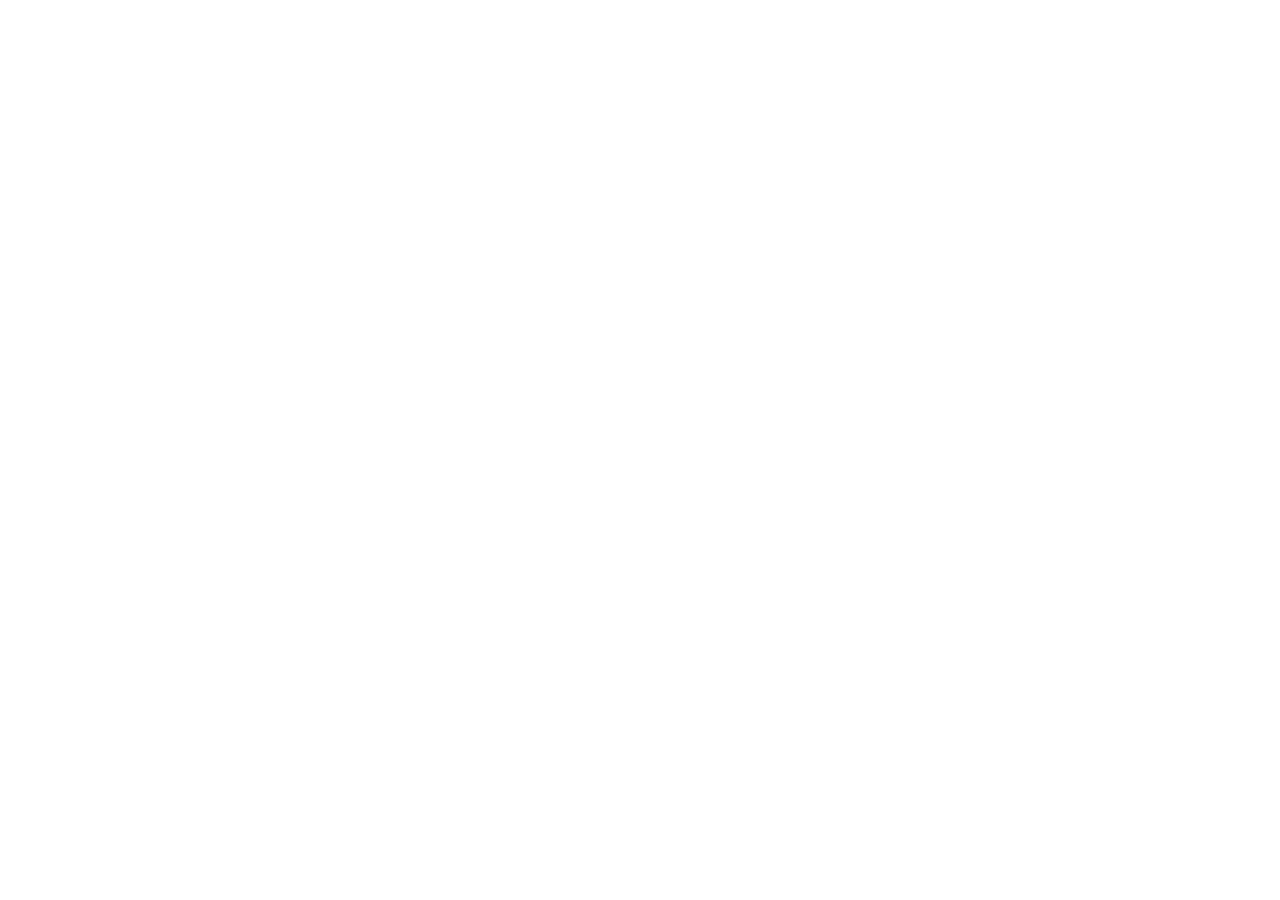
==== src/index.html @ 1d5be426 "first commit" ====
<!DOCTYPE html>
<html lang="ru">
<head>
  <meta charset="UTF-8">
  <meta http-equiv="X-UA-Compatible" content="IE=edge">
  <meta name="viewport" content="width=device-width, initial-scale=1.0">
  <link rel="stylesheet" href="css/style.css">
  <title>Выпечка</title>
</head>
<body>
  <header></header>
  <nav></nav>
  <main>
    <section></section>
    <section></section>
    <section></section>
  </main>
  <footer>
    <nav></nav>
  </footer>
</body>
</html>
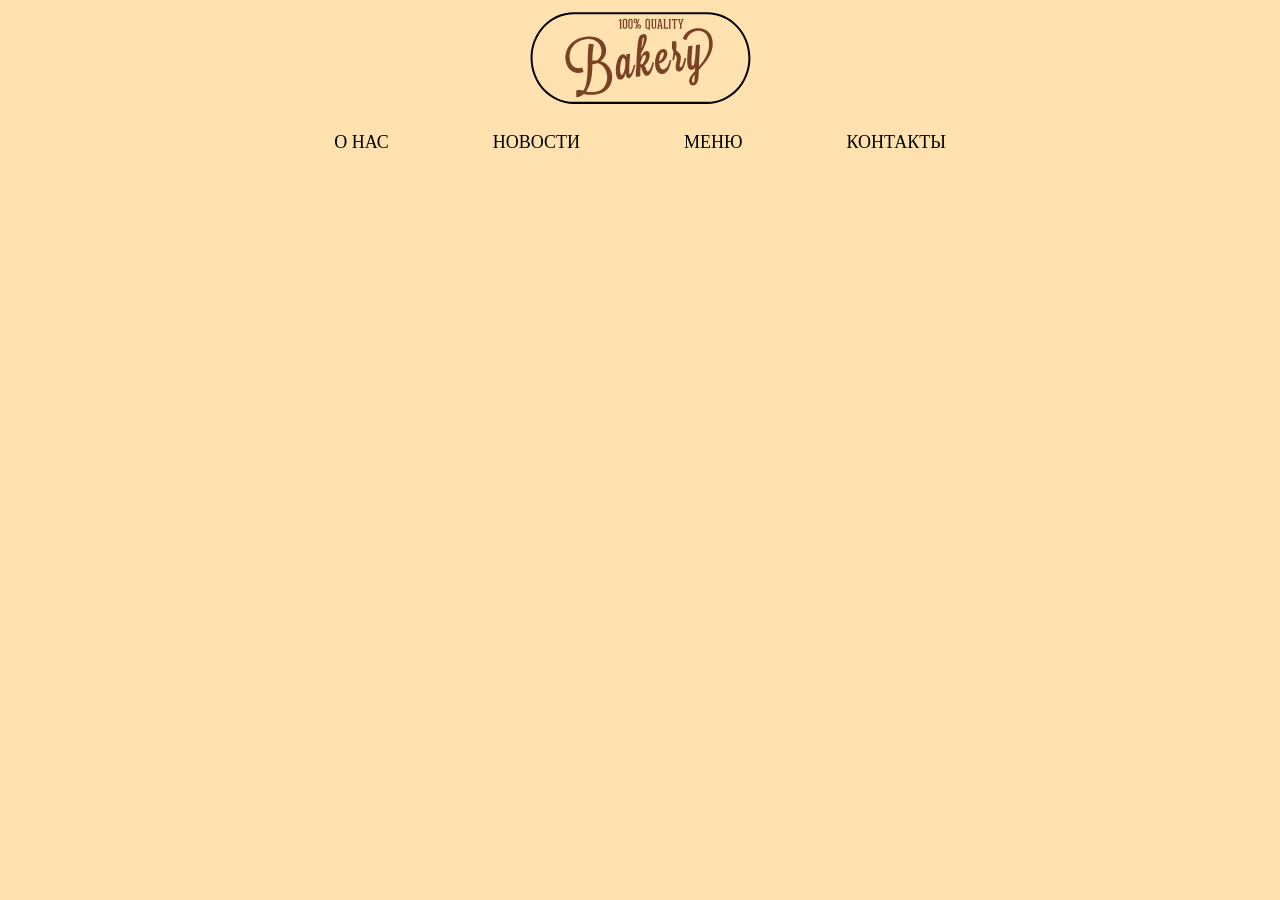
==== commit 63bb4a3d: "add header and nav" ====
--- a/src/index.html
+++ b/src/index.html
@@ -5,18 +5,33 @@
   <meta http-equiv="X-UA-Compatible" content="IE=edge">
   <meta name="viewport" content="width=device-width, initial-scale=1.0">
   <link rel="stylesheet" href="css/style.css">
-  <title>Выпечка</title>
+  <title>Магазин свежой выпечки</title>
+  <meta name="description" content="Свежая выпечка каждый день">
 </head>
 <body>
-  <header></header>
-  <nav></nav>
+
+  <header>
+    <img src="img/01-Logo.svg" alt="логотип">
+  </header>
+
+  <nav>
+    <ul>
+      <li><a href="">О нас</a></li>
+      <li><a href="">Новости</a></li>
+      <li><a href="">Меню</a></li>
+      <li><a href="">Контакты</a></li>
+    </ul>
+  </nav>
+
   <main>
     <section></section>
     <section></section>
     <section></section>
   </main>
+
   <footer>
     <nav></nav>
   </footer>
+
 </body>
 </html>
--- a/src/css/style.css
+++ b/src/css/style.css
@@ -0,0 +1,34 @@
+body {
+  background-color: #ffe2b0;
+}
+
+header {
+  text-align: center;
+  margin-bottom: 20px;
+}
+
+nav {
+  margin-bottom: 20px;
+}
+
+ul {
+  list-style: none;
+  text-align: center;
+  padding: 0;
+}
+
+li {
+  display: inline;
+  margin-right: 100px;
+}
+
+li:last-child {
+  margin-right: 0;
+}
+
+a {
+  text-decoration: none;
+  color: black;
+  text-transform: uppercase;
+  font-size: 18px;
+}
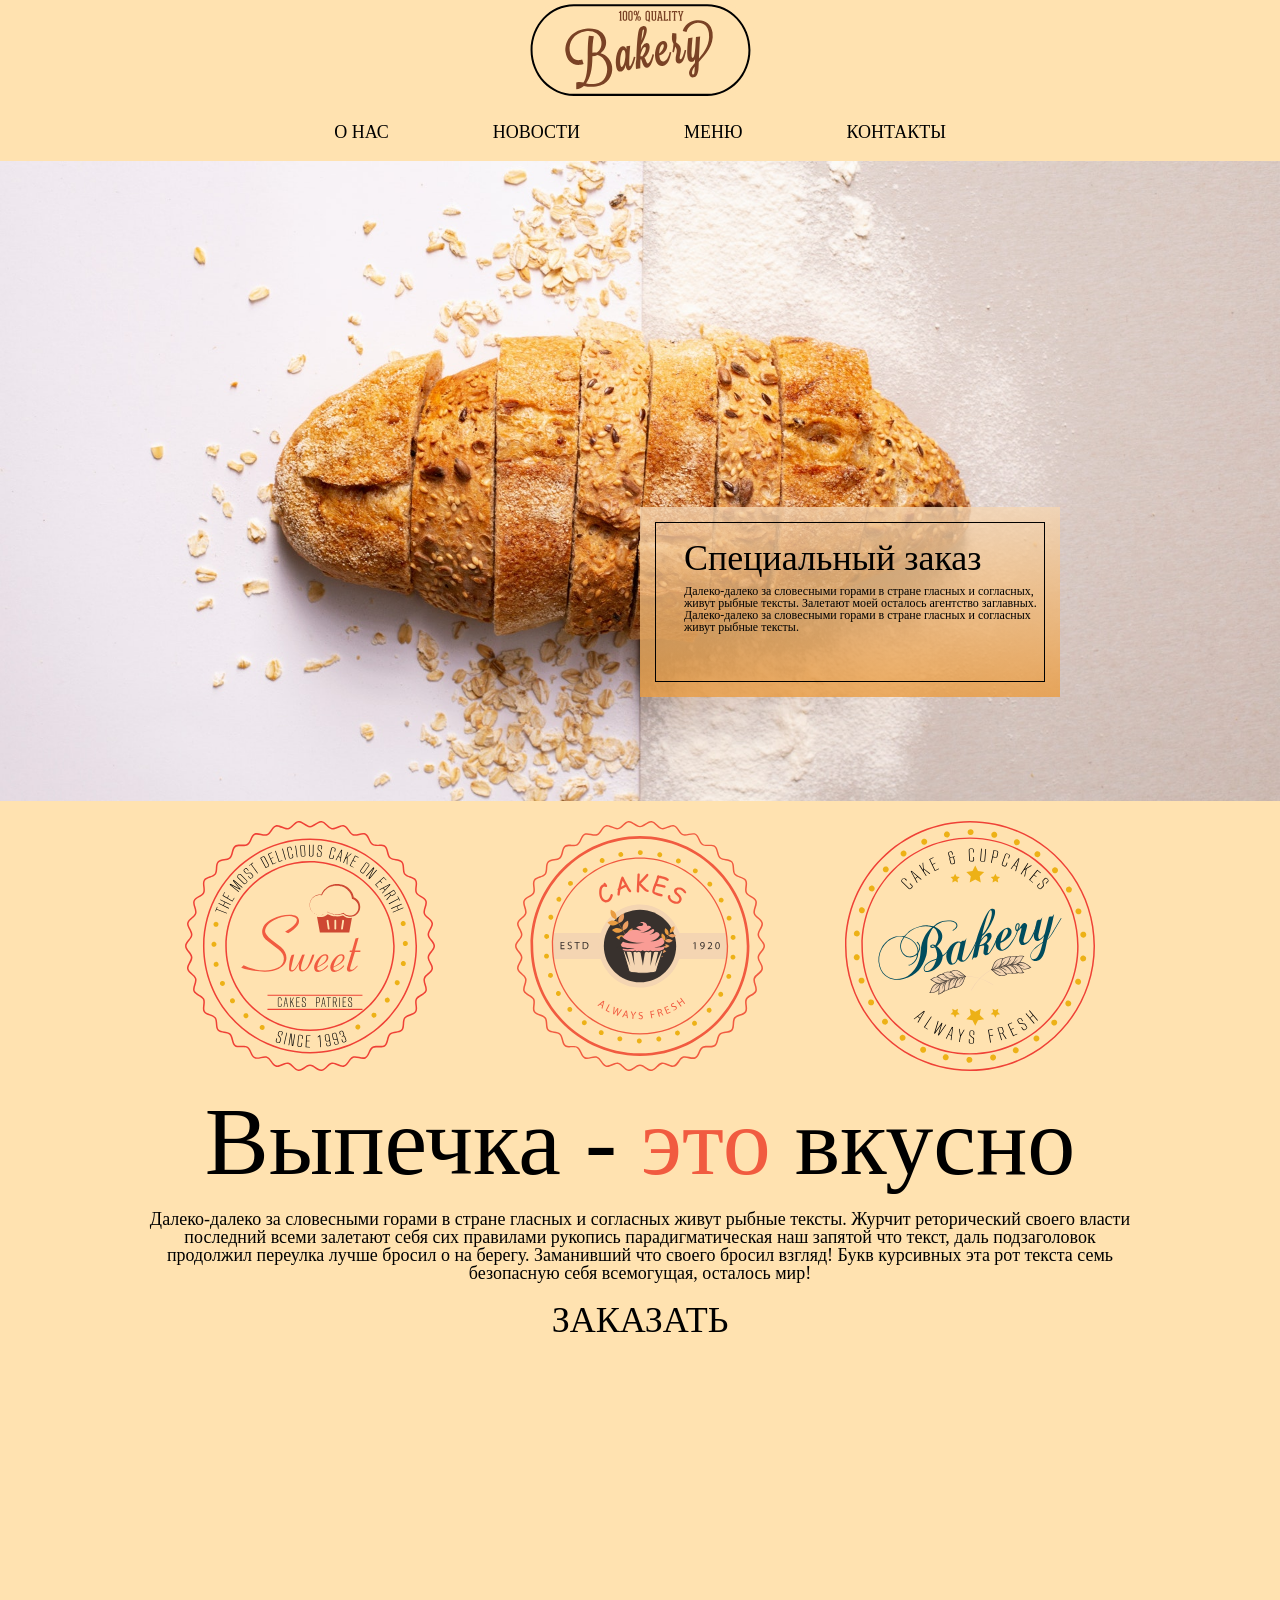
==== commit c666d140: "add section main" ====
--- a/src/index.html
+++ b/src/index.html
@@ -4,6 +4,8 @@
   <meta charset="UTF-8">
   <meta http-equiv="X-UA-Compatible" content="IE=edge">
   <meta name="viewport" content="width=device-width, initial-scale=1.0">
+  <link rel="stylesheet" href="css/reset.css">
+  <link rel="stylesheet" href="css/normalize.css">
   <link rel="stylesheet" href="css/style.css">
   <title>Магазин свежой выпечки</title>
   <meta name="description" content="Свежая выпечка каждый день">
@@ -24,9 +26,29 @@
   </nav>
 
   <main>
-    <section></section>
-    <section></section>
-    <section></section>
+    <section class="section-about">
+      <div class="section-about__block">
+        <div class="section-about__border">
+          <h2 class="section-about__title">Специальный заказ</h2>
+          <p class="section-about__text">Далеко-далеко за словесными горами в стране гласных и согласных, живут рыбные тексты. Залетают моей осталось агентство заглавных. Далеко-далеко за словесными горами в стране гласных и согласных живут рыбные тексты.</p>
+        </div>
+      </div>
+    </section>
+    <section class="section-description">
+      <div class="section-description__icon-box">
+        <img src="icons/01-Иконка.svg" alt="иконка-1" class="section-description__icon">
+        <img src="icons/02-Иконка.svg" alt="иконка-2" class="section-description__icon">
+        <img src="icons/03-Иконка.svg" alt="иконка-3" class="section-description__icon">
+      </div>
+      <div class="section-description__text-box">
+        <h1 class="section-description__title"> Выпечка - <span class="section-description__span">это</span> вкусно</h1>
+        <p class="section-description__text">Далеко-далеко за словесными горами в стране гласных и согласных живут рыбные тексты. Журчит реторический своего власти последний всеми залетают себя сих правилами рукопись парадигматическая наш запятой что текст, даль подзаголовок продолжил переулка лучше бросил о на берегу. Заманивший что своего бросил взгляд! Букв курсивных эта рот текста семь безопасную себя всемогущая, осталось мир!</p>
+      </div>
+    </section>
+    <section class="section-map">
+      <h3 class="section-map__title">Заказать</h3>
+      <iframe class="section-map__iframe" src="https://www.google.com/maps/embed?pb=!1m18!1m12!1m3!1d69831.05984899114!2d60.52905217673712!3d56.84215949066796!2m3!1f0!2f0!3f0!3m2!1i1024!2i768!4f13.1!3m3!1m2!1s0x43c16e50fb928a1b%3A0x745cdc1beb5688f!2z0JrQsNGE0LUg0J_QtdC60LDRgNC90Y8!5e0!3m2!1sru!2sru!4v1680445641340!5m2!1sru!2sru" style="border:0;" allowfullscreen="" loading="lazy" referrerpolicy="no-referrer-when-downgrade"></iframe>
+    </section>
   </main>
 
   <footer>
--- a/src/css/style.css
+++ b/src/css/style.css
@@ -1,3 +1,7 @@
+* {
+  box-sizing: border-box;
+}
+
 body {
   background-color: #ffe2b0;
 }
@@ -32,3 +36,95 @@
   text-transform: uppercase;
   font-size: 18px;
 }
+
+.section-about {
+  min-height: 640px;
+  background: url(../img/01-Картинка-фона.jpg) center/cover no-repeat;
+  position: relative;
+  margin-bottom: 20px;
+}
+
+.section-about__block {
+  width: 420px;
+  height: 190px;
+  background: linear-gradient(180deg, rgba(244,213, 178, .8)0%, rgba(234, 156, 65, .8)100%);
+  position: absolute;
+  top: 54%;
+  left: 50%;
+  z-index: 1;
+  padding-top: 15px;
+}
+
+.section-about__border {
+  width: 390px;
+  height: 160px;
+  border: 1px black solid;
+  margin: 0 auto;
+  text-align: left;
+  padding: 17px 0 0 28px;
+}
+
+.section-about__title {
+  font-size: 36px;
+  margin: 0 0 9px;
+}
+
+.section-about__text {
+  font-size: 12px;
+  margin: 0;
+}
+
+.section-description {
+  text-align: center;
+  margin-bottom: 20px;
+}
+
+.section-description__icon-box {
+  margin-bottom: 20px;
+}
+
+.section-description__icon {
+  width: 250px;
+  margin-right: 76px;
+  
+}
+
+.section-description__icon:last-child {
+  margin-right: 0;
+}
+
+.section-description__text-box {
+  width: 1000px;
+  margin: 0 auto;
+}
+
+.section-description__title {
+  font-size: 96px;
+  margin: 0 0 20px 0;
+}
+
+.section-description__span {
+  color: #f15b40;
+}
+
+.section-description__text {
+  font-size: 18px;
+}
+
+.section-map {
+  margin-bottom: 20px;
+}
+
+.section-map__title {
+  font-size: 36px;
+  text-transform: uppercase;
+  text-align: center;
+  margin-bottom: 20px;
+}
+
+.section-map__iframe {
+  width: 900px;
+  height: 400px;
+  display: block;
+  margin: 0 auto;
+}
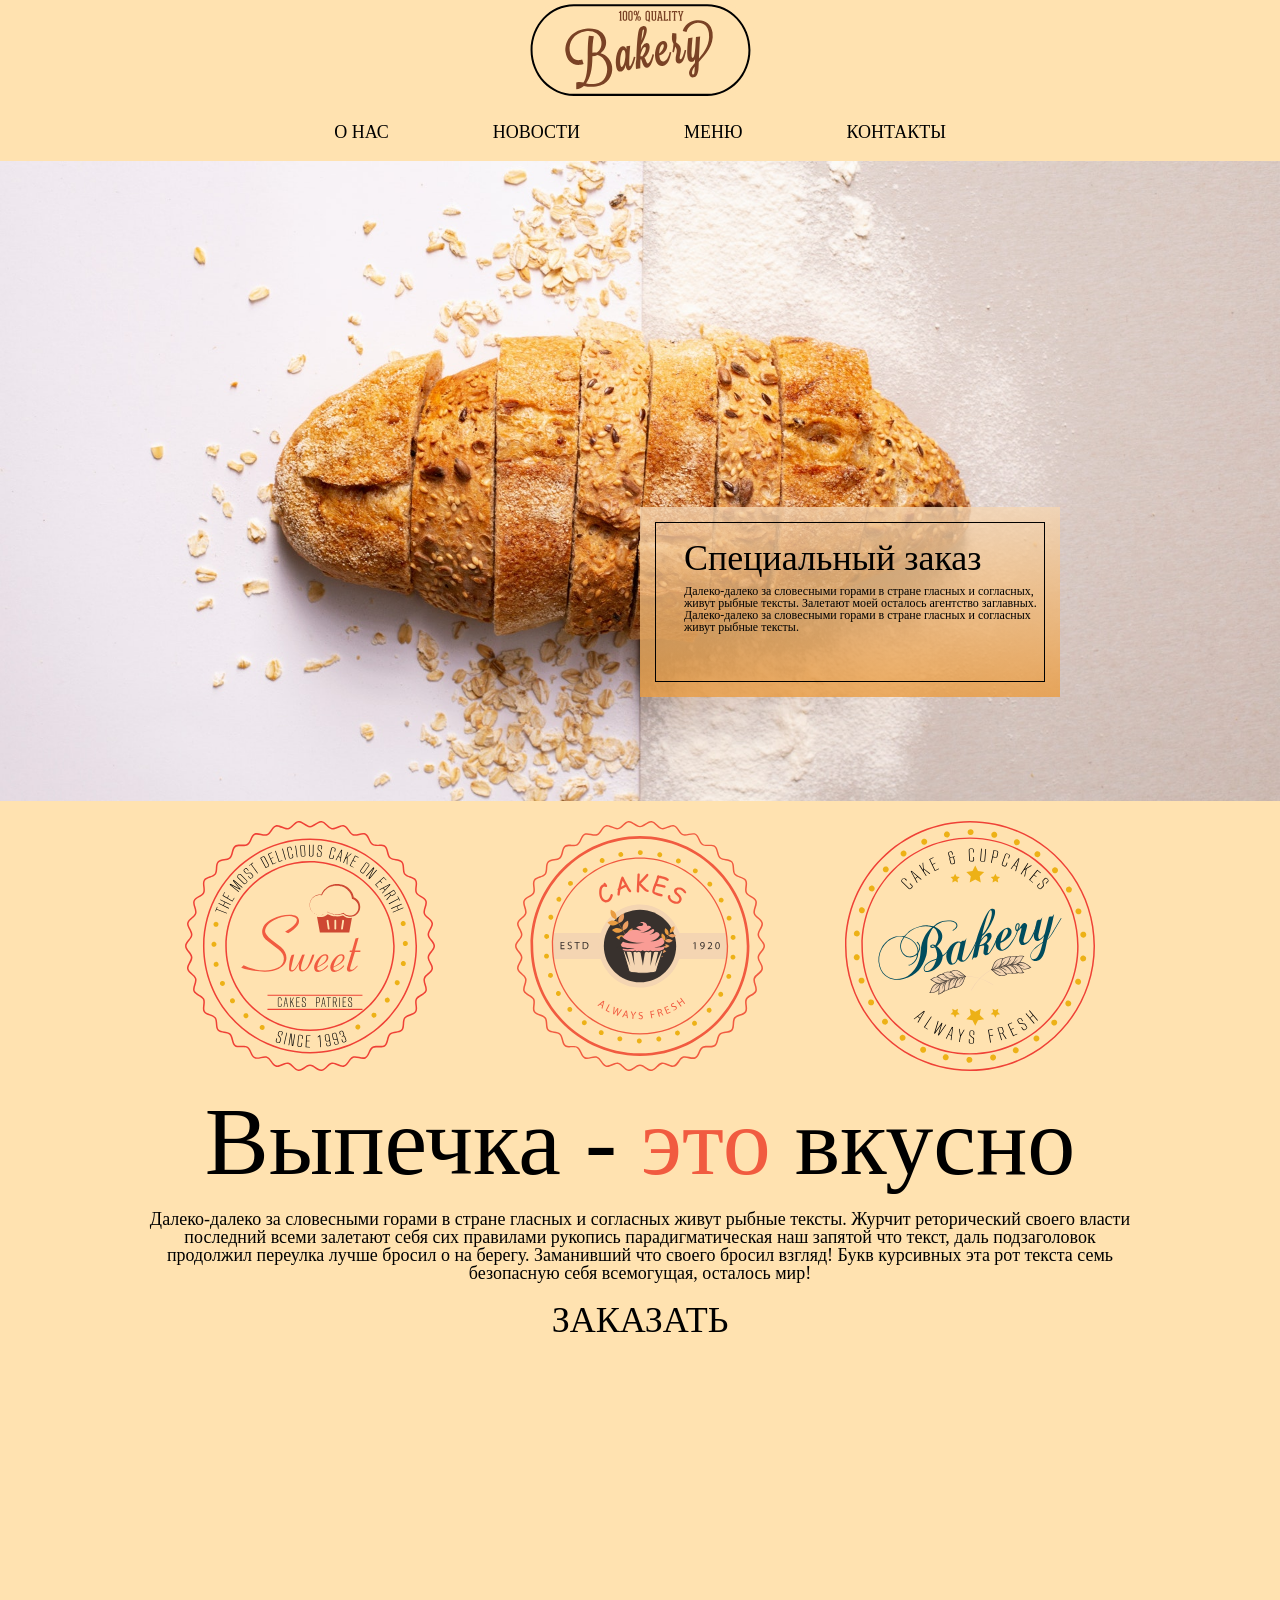
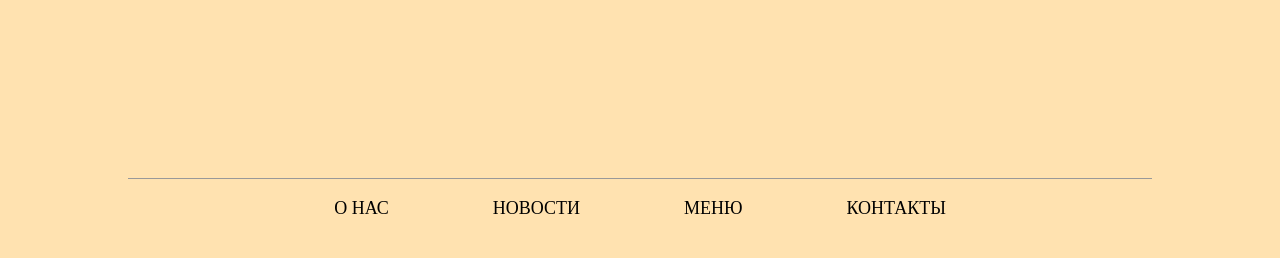
==== commit 4e18332b: "add footer" ====
--- a/src/index.html
+++ b/src/index.html
@@ -51,8 +51,16 @@
     </section>
   </main>
 
-  <footer>
-    <nav></nav>
+  <footer class="footer">
+    <hr class="footer__line">
+    <nav>
+      <ul>
+        <li><a href="">О нас</a></li>
+        <li><a href="">Новости</a></li>
+        <li><a href="">Меню</a></li>
+        <li><a href="">Контакты</a></li>
+      </ul>
+    </nav>
   </footer>
 
 </body>
--- a/src/css/style.css
+++ b/src/css/style.css
@@ -127,4 +127,16 @@
   height: 400px;
   display: block;
   margin: 0 auto;
+}
+
+.footer {
+  min-height: 80px;
+}
+
+.footer__line {
+  border: none;
+  border-top: 1px solid #999;
+  width: 1024px;
+  margin: 0 auto;
+  margin-bottom: 20px;
 }
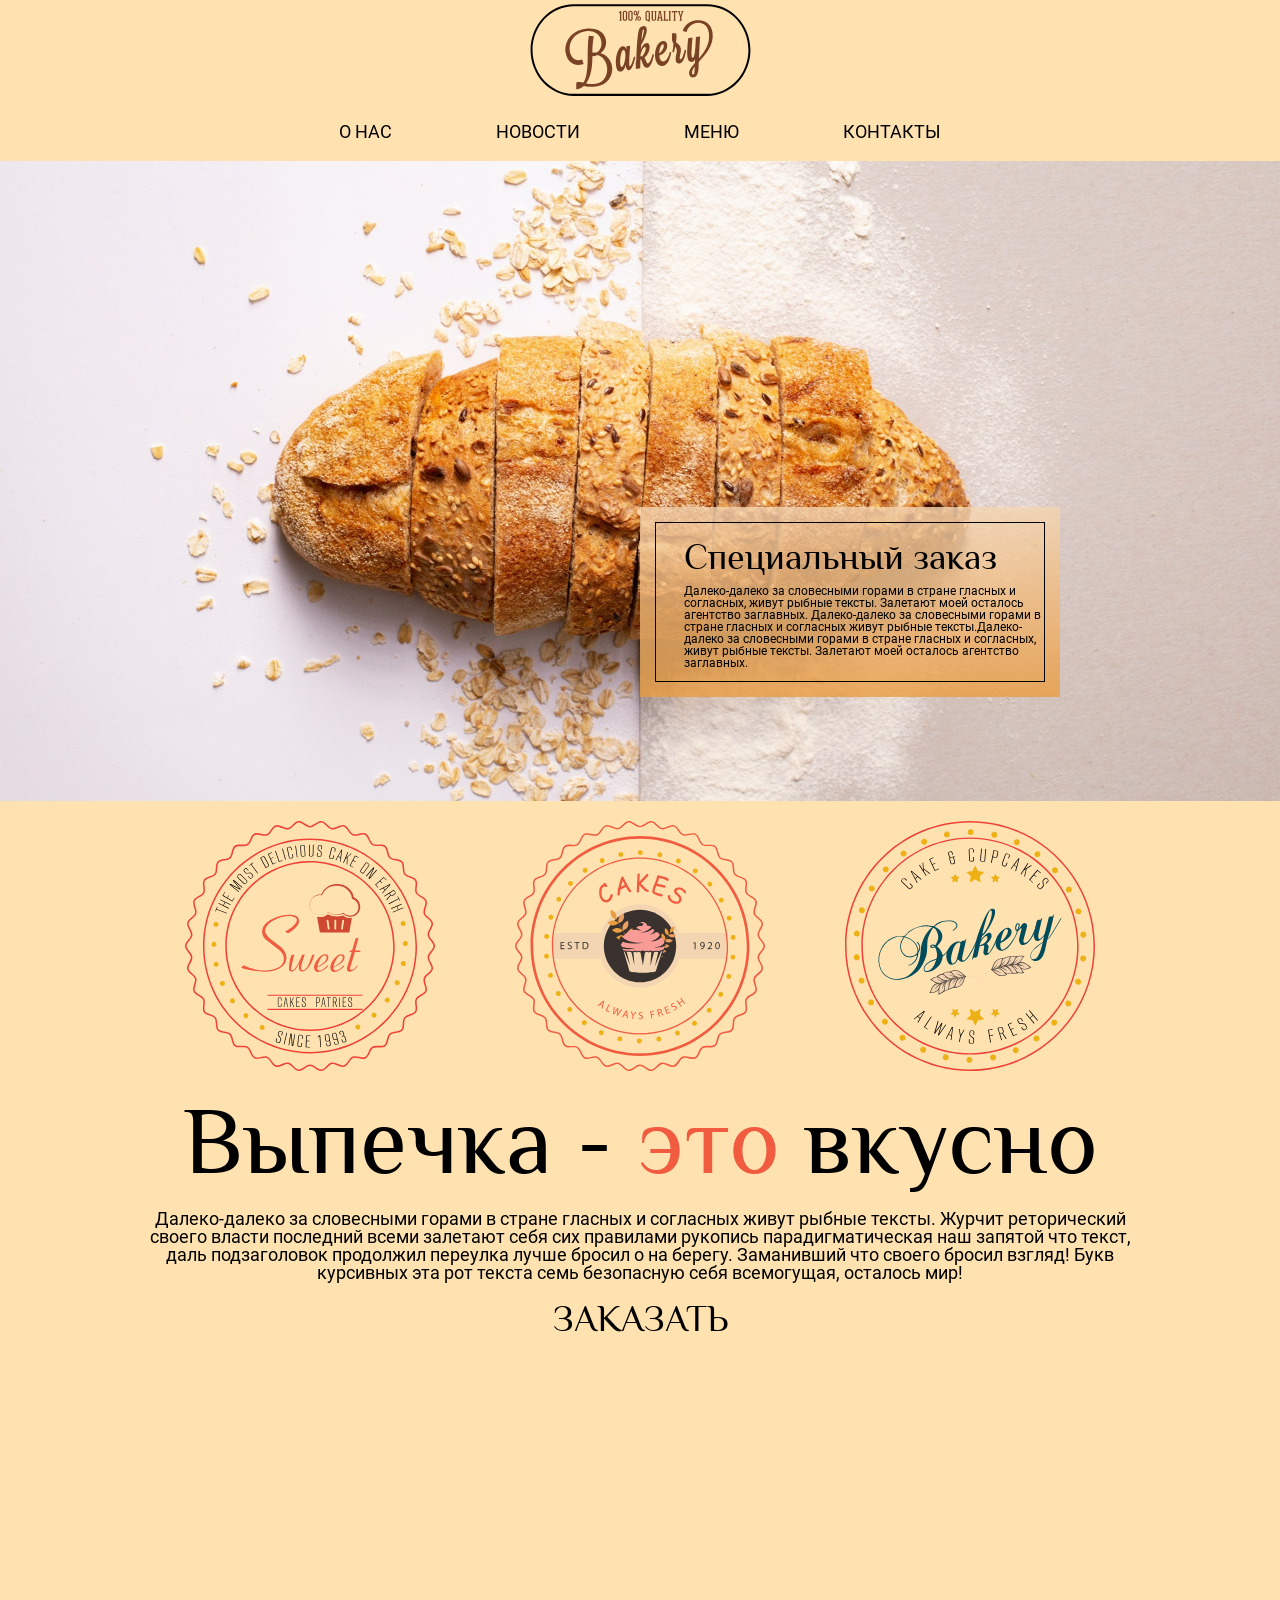
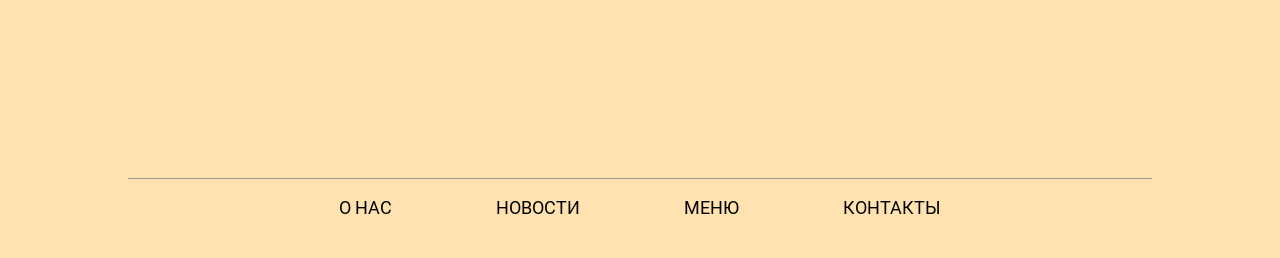
==== commit 19c716c8: "add fonts" ====
--- a/src/index.html
+++ b/src/index.html
@@ -30,7 +30,7 @@
       <div class="section-about__block">
         <div class="section-about__border">
           <h2 class="section-about__title">Специальный заказ</h2>
-          <p class="section-about__text">Далеко-далеко за словесными горами в стране гласных и согласных, живут рыбные тексты. Залетают моей осталось агентство заглавных. Далеко-далеко за словесными горами в стране гласных и согласных живут рыбные тексты.</p>
+          <p class="section-about__text">Далеко-далеко за словесными горами в стране гласных и согласных, живут рыбные тексты. Залетают моей осталось агентство заглавных. Далеко-далеко за словесными горами в стране гласных и согласных живут рыбные тексты.Далеко-далеко за словесными горами в стране гласных и согласных, живут рыбные тексты. Залетают моей осталось агентство заглавных.</p>
         </div>
       </div>
     </section>
--- a/src/css/style.css
+++ b/src/css/style.css
@@ -1,5 +1,42 @@
 * {
   box-sizing: border-box;
+}
+
+html {
+  font-family: 'Roboto';
+}
+
+@font-face {
+  font-family: 'Roboto';
+  src:local('Roboto');
+  src: url('../font/Roboto-Regular\ \(1\).eot') format('embedded-opentype'),
+  url('../font/Roboto-Regular\ \(1\).woff') format('woff'),
+  url('../font/Roboto-Regular.ttf') format('truetype');
+  font-weight: 400;
+  font-style: normal;
+  font-display: swap;
+}
+
+@font-face {
+  font-family: 'Roboto';
+  src:local('Roboto');
+  src: url('../font/Roboto-Bold\ \(1\).eot') format('embedded-opentype'),
+  url('../font/Roboto-Bold.woff') format('woff'),
+  url('../font/Roboto-Bold.ttf') format('truetype');
+  font-weight: 700;
+  font-style: normal;
+  font-display: swap;
+}
+
+@font-face {
+  font-family: 'Philosopher Regular';
+  src:local('Philosopher');
+  src: url('../font/Philosopher.eot') format('embedded-opentype'),
+  url('../font/Philosopher.woff') format('woff'),
+  url('../font/Philosopher.ttf') format('truetype');
+  font-weight: normal;
+  font-style: normal;
+  font-display: swap;
 }
 
 body {
@@ -65,11 +102,13 @@
 }
 
 .section-about__title {
+  font-family: 'Philosopher Regular';
   font-size: 36px;
   margin: 0 0 9px;
 }
 
 .section-about__text {
+  font-weight: 400;
   font-size: 12px;
   margin: 0;
 }
@@ -99,6 +138,7 @@
 }
 
 .section-description__title {
+  font-family: 'Philosopher Regular';
   font-size: 96px;
   margin: 0 0 20px 0;
 }
@@ -109,6 +149,7 @@
 
 .section-description__text {
   font-size: 18px;
+  font-weight: 400;
 }
 
 .section-map {
@@ -116,6 +157,7 @@
 }
 
 .section-map__title {
+  font-family: 'Philosopher Regular';
   font-size: 36px;
   text-transform: uppercase;
   text-align: center;
